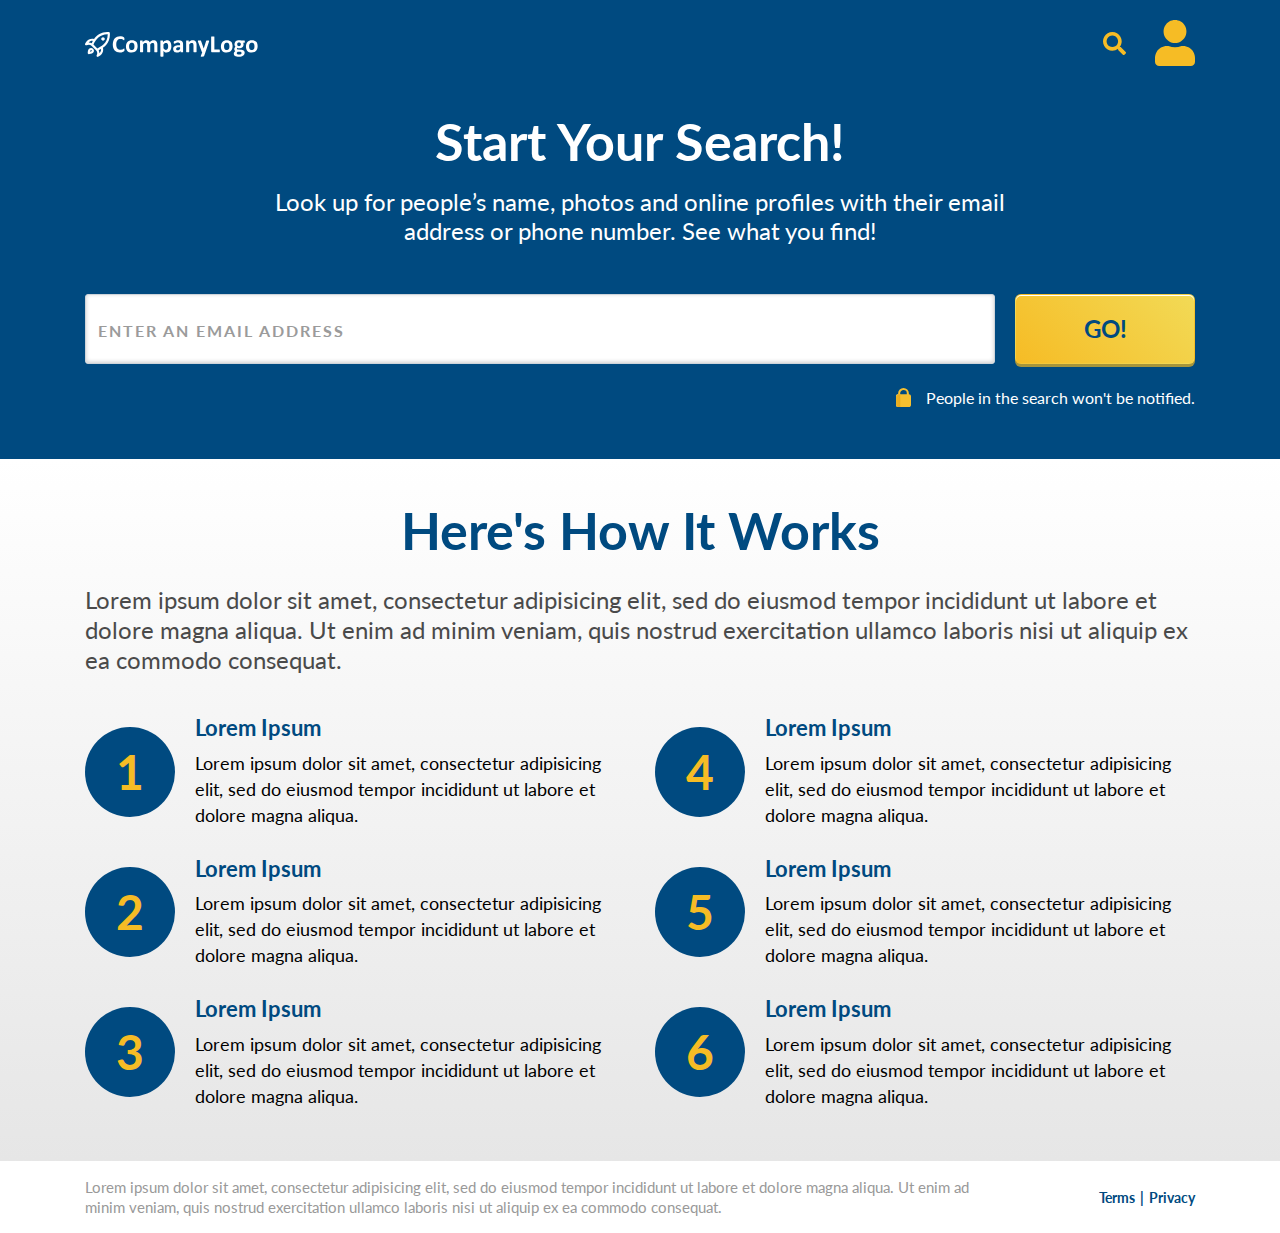
==== index.html @ 62defeea "initial commit" ====
<!doctype html>
<html lang="en">
  <head>
    <meta charset="utf-8">
    <meta name="viewport" content="width=device-width, initial-scale=1, shrink-to-fit=no">
    <title>Start Your Search!</title>
    <link rel="preconnect" href="https://fonts.gstatic.com">
    <link href="https://fonts.googleapis.com/css2?family=Lato:wght@300;400;700&display=swap" rel="stylesheet">
    <link rel="stylesheet" href="https://maxcdn.bootstrapcdn.com/bootstrap/4.0.0/css/bootstrap.min.css" integrity="sha384-Gn5384xqQ1aoWXA+058RXPxPg6fy4IWvTNh0E263XmFcJlSAwiGgFAW/dAiS6JXm" crossorigin="anonymous">
    <link rel="stylesheet" href="css/style.css">
  </head>
  <body>
    <nav class="navbar d-flex justify-content-between">
      <div class="container">
        <a href="./index.html">
          <img src="img/logo.svg" width="173" height="25" alt="">
        </a>
        <div>
          <img src="img/icn_search.svg" width="23" height="23" alt="Search">
          <img class="ml-4" src="img/icn_person.svg" alt="Profile">
        </div>
      </div>
    </nav>
    <section class="above-the-fold">
      <div class="container">
        <div class="headline text-white text-center mb-4 mb-md-5">
          <h1 class="mb-3">Start Your Search!</h1>
          <h2>Look up for people’s name, photos and online profiles with their email address or phone number. See what you find!</h2>
        </div>
        
        <form>
          <div class="input-group">
            <input class="form-control" type="text" name="email" placeholder="Enter an Email Address" />
            <p class="error-msg">Please enter a valid email address</p>
            <button id="btn-search" class="btn btn-form-submit text-uppercase" type="submit">Go!</button>
          </div>
          <div class="d-flex justify-content-start justify-content-md-end align-items-center mt-4">
            <img src="img/icn_lock.svg" alt="lock">
            <p class="form-subtext">People in the search won't be notified.</p>
          </div>
        </form>
      </div>
    </section>

    <section class="features">
      <div class="container">
        <div class="headline">
          <h1 class="text-primary text-center mb-2 mb-md-4">Here's How It Works</h1>
          <h2 class="text-secondary">Lorem ipsum dolor sit amet, consectetur adipisicing elit, sed do eiusmod tempor incididunt ut labore et dolore magna aliqua. Ut enim ad minim veniam, quis nostrud exercitation ullamco laboris nisi ut aliquip ex ea commodo consequat.</h2>
        </div>
        <div class="row">
          <div class="list-item col-md-6 d-flex align-items-lg-center">
            <div class="list-circle">1</div>
            <div class="list-text">
              <h3>Lorem Ipsum</h3>
              <p>Lorem ipsum dolor sit amet, consectetur adipisicing elit, sed do eiusmod tempor incididunt ut labore et dolore magna aliqua.</p>
            </div>
          </div>
          <div class="list-item col-md-6 d-flex align-items-lg-center">
            <div class="list-circle">4</div>
            <div class="list-text">
              <h3>Lorem Ipsum</h3>
              <p>Lorem ipsum dolor sit amet, consectetur adipisicing elit, sed do eiusmod tempor incididunt ut labore et dolore magna aliqua.</p>
            </div>
          </div>
          <div class="list-item col-md-6 d-flex align-items-lg-center">
            <div class="list-circle">2</div>
            <div class="list-text">
              <h3>Lorem Ipsum</h3>
              <p>Lorem ipsum dolor sit amet, consectetur adipisicing elit, sed do eiusmod tempor incididunt ut labore et dolore magna aliqua.</p>
            </div>
          </div>
          <div class="list-item col-md-6 d-flex align-items-lg-center">
            <div class="list-circle">5</div>
            <div class="list-text">
              <h3>Lorem Ipsum</h3>
              <p>Lorem ipsum dolor sit amet, consectetur adipisicing elit, sed do eiusmod tempor incididunt ut labore et dolore magna aliqua.</p>
            </div>
          </div>
          <div class="list-item col-md-6 d-flex align-items-lg-center mb-md-0">
            <div class="list-circle">3</div>
            <div class="list-text">
              <h3>Lorem Ipsum</h3>
              <p>Lorem ipsum dolor sit amet, consectetur adipisicing elit, sed do eiusmod tempor incididunt ut labore et dolore magna aliqua.</p>
            </div>
          </div>
          <div class="list-item col-md-6 d-flex align-items-lg-center mb-md-0">
            <div class="list-circle">6</div>
            <div class="list-text">
              <h3>Lorem Ipsum</h3>
              <p>Lorem ipsum dolor sit amet, consectetur adipisicing elit, sed do eiusmod tempor incididunt ut labore et dolore magna aliqua.</p>
            </div>
          </div>
        </div>
      </div>
    </section>
    
    <footer class="footer">
      <div class="container">
        <div class="row align-items-center">
          <div class="col-md-10">
            <p class="mb-0">Lorem ipsum dolor sit amet, consectetur adipisicing elit, sed do eiusmod tempor incididunt ut labore et dolore magna aliqua. Ut enim ad minim veniam, quis nostrud exercitation ullamco laboris nisi ut aliquip ex ea commodo consequat.</p>
          </div>
          <div class="col-md-2 text-center text-md-right pl-0 mt-3 mt-md-0">
            <a href="#">Terms</a>
            <a href="#">Privacy</a>
          </div>
        </div>
      </div>
    </footer>

    <script src="https://code.jquery.com/jquery-3.5.1.js"></script>
    <script src="https://maxcdn.bootstrapcdn.com/bootstrap/4.0.0/js/bootstrap.min.js" integrity="sha384-JZR6Spejh4U02d8jOt6vLEHfe/JQGiRRSQQxSfFWpi1MquVdAyjUar5+76PVCmYl" crossorigin="anonymous"></script>
    <script src="js/app.js"></script>
  </body>
</html>
---- css/style.css ----
/* ************************************************** !!
/* CSS CONTENTS ----------------------------------------
--------------------------------------------------------
--| General
--| Navbar
--| Search Form
--| [SECTION] Above the Fold 
--| [SECTION] Features
--| [SECTION][RESULTS PAGE] Result
--| [SECTION][RESULTS PAGE] Search Again
--| Footer
--------------------------------------------------------
----------------------------------------------------- */

/* ************************************************************
***************************************************************
--- General ---
***************************************************************
************************************************************ */

body {
  font-family: 'Lato', sans-serif;
  color: #000;
  font-size: 18px;
}

h1 {
  font-size: 52px;
  font-weight: bold;
}

h2 {
  font-size: 24px;
  font-weight: normal;
}

h3,
h5 {
  font-size: 22px;
}

h4 {
  font-size: 32px;
}

h3,
h4,
h5 {
  font-weight: bold;
  color: #004A80;
}

section {
  padding: 40px 0 52px;
}

.text-primary {
  color: #004A80 !important;
}

.text-secondary {
  color: #4A4A4A !important;
}

@media (max-width: 991px) {
  h1 {
    font-size: 48px;
  }
  h2,
  h3,
  h5 {
    font-size: 20px;
  }
}

@media (max-width: 767px) {
  h1 {
    font-size: 32px;
  }
  h2 {
    font-size: 16px;
  }
}

/* ************************************************************
***************************************************************
--- Navbar ---
***************************************************************
************************************************************ */

.navbar {
  background: #004A80;
}

.navbar {
  padding: 20px 16px;
}

/* ************************************************************
***************************************************************
--- Search Form ---
***************************************************************
************************************************************ */

.btn-form-submit {
  font-size: 24px;
  font-weight: bold;
  color: #004A80;
  background-image: linear-gradient(225deg, #F2DA56 0%, #F6BC25 100%);
  box-shadow: 0 3px 0 0 #A6953B, inset 0 1px 0 0 #FFFFFF;
  border-radius: 6px;
  outline: 0;
  appearance: none;
  -webkit-appearance: none;
  width: 180px;
  margin-left: 20px;
}

.input-group > .form-control {
  height: 70px;
  background: #FFF;
  box-shadow: inset 0 -1px 4px 0 rgba(0,0,0,0.20);
  border-radius: 3px !important;
  font-size: 22px;
}

.input-group.error > .form-control {
  border: 3px solid #DC0015;
  border-radius: 3px 3px 0 0 !important;
}

.error-msg {
  display: none;
}

.input-group.error .error-msg {
  display: block;
  position: absolute;
  bottom: -30px;
  margin: 0px;
  padding: 4px 12px;
  background: #DC0015;
  color: #FFF;
  border-radius: 0 0 3px 3px;
  font-size: 16px;
}

.form-control::placeholder {
  color: #9B9B9B;
  font-size: 16px;
  font-weight: bold;
  text-transform: uppercase;
  letter-spacing: 2px;
}

.form-subtext {
  font-size: 16px;
  color: #FFF;
  margin: 0 0 0 15px;
  line-height: normal;
}

@media (max-width: 767px) {
  .input-group {
    flex-direction: column;
  }
  .input-group > .form-control,
  .btn-form-submit {
    width: 100%;
  }
  .input-group > .form-control {
    height: 50px;
  }
  .btn-form-submit {
    margin: 12px 0 0 0;
  }
}

/* ************************************************************
***************************************************************
--- [SECTION] Above the Fold ---
***************************************************************
************************************************************ */

.above-the-fold {
  background: #004A80;
  padding-top: 24px;
}

.above-the-fold .headline {
  max-width: 780px;
  margin: 0 auto;
}

/* ************************************************************
***************************************************************
--- [SECTION] Features ---
***************************************************************
************************************************************ */

.features {
  background-image: linear-gradient(0deg, #E6E6E6 0%, #FFFFFF 100%);
}

.features .headline {
  margin-bottom: 40px;
}

.features h2 {
  line-height: 30px;
}

.list-item {
  margin-bottom: 28px;
}

.list-circle {
  border-radius: 50%;
  width: 90px;
  height: 90px;
  line-height: 90px;
  background: #004A80;
  text-align: center;
  font-size: 48px;
  font-weight: bold;
  color: #F6BC25;
  flex: 0 0 90px;
  margin-right: 20px;
}

.list-text p {
  margin: 0;
  line-height: 26px;
}

@media (max-width: 991px) {
  .features .headline {
    margin-bottom: 28px;
  }
  .features h2 {
    line-height: 28px;
  }
  .list-item {
    margin-bottom: 20px;
  }
  .list-circle {
    width: 63px;
    height: 63px;
    line-height: 63px;
    flex: 0 0 63px;
    font-size: 33.6px;
  }
  .list-text p {
    line-height: 24px;
  }
}

@media (max-width: 767px) {
  .features .headline {
    margin-bottom: 20px;
  }
  .list-item {
    margin-bottom: 16px;
  }
  .list-circle {
    width: 50.4px;
    height: 50.4px;
    line-height: 50.4px;
    flex: 0 0 50.4px;
    font-size: 26.88px;
    margin-right: 10.6px;
  }
}

/* ************************************************************
***************************************************************
--- [SECTION][RESULTS PAGE] Result ---
***************************************************************
************************************************************ */

.result {
  background: #F8F8F8;
  min-height: 455px;
  display: flex;
  flex-direction: column;
  justify-content: center;
}

.result-wrap {
  display: none;
}

.result-card {
  max-width: 980px;
  background: #fff;
  box-shadow: 0 2px 4px 0 rgba(0,0,0,0.50);
  border-radius: 30px;
  padding: 40px;
  margin: 40px auto;
}

.result-avatar {
  border-radius: 50%;
  width: 90px;
  height: 90px;
  line-height: 86px;
  background: #004A80;
  text-align: center;
  flex: 0 0 90px;
  margin-right: 20px;
}

.result-desc {
  color: #4A4A4A;
}

@media (max-width: 991px) {
  .result {
    min-height: 512px;
  }
  .result-avatar {
    width: 63px;
    height: 63px;
    line-height: 58px;
    flex: 0 0 63px;
  }
  .result-avatar img {
    width: 28px;
  }
}

@media (max-width: 767px) {
  .result {
    min-height: 306px;
  }
  .result-avatar {
    display: none;
  }
}

/* ************************************************************
***************************************************************
--- [SECTION][RESULTS PAGE] Search Again ---
***************************************************************
************************************************************ */

.search-again {
  background: #004A80;
}

@media (min-width: 992px) {
  .search-again {
    padding: 80px 0;
  }
}

@media (max-width: 767px) {
  .search-again {
    padding: 40px 0;
  }
}

/* ************************************************************
***************************************************************
--- Footer ---
***************************************************************
************************************************************ */

.footer {
  padding: 16px 0;
}

.footer p {
  font-size: 15px;
  color: #999;
  line-height: 20px;
}

.footer a {
  font-size: 14px;
  font-weight: bold;
  color: #004A80;
}

.footer a:first-of-type:after {
  content: '|';
  padding-left: 5px;
}
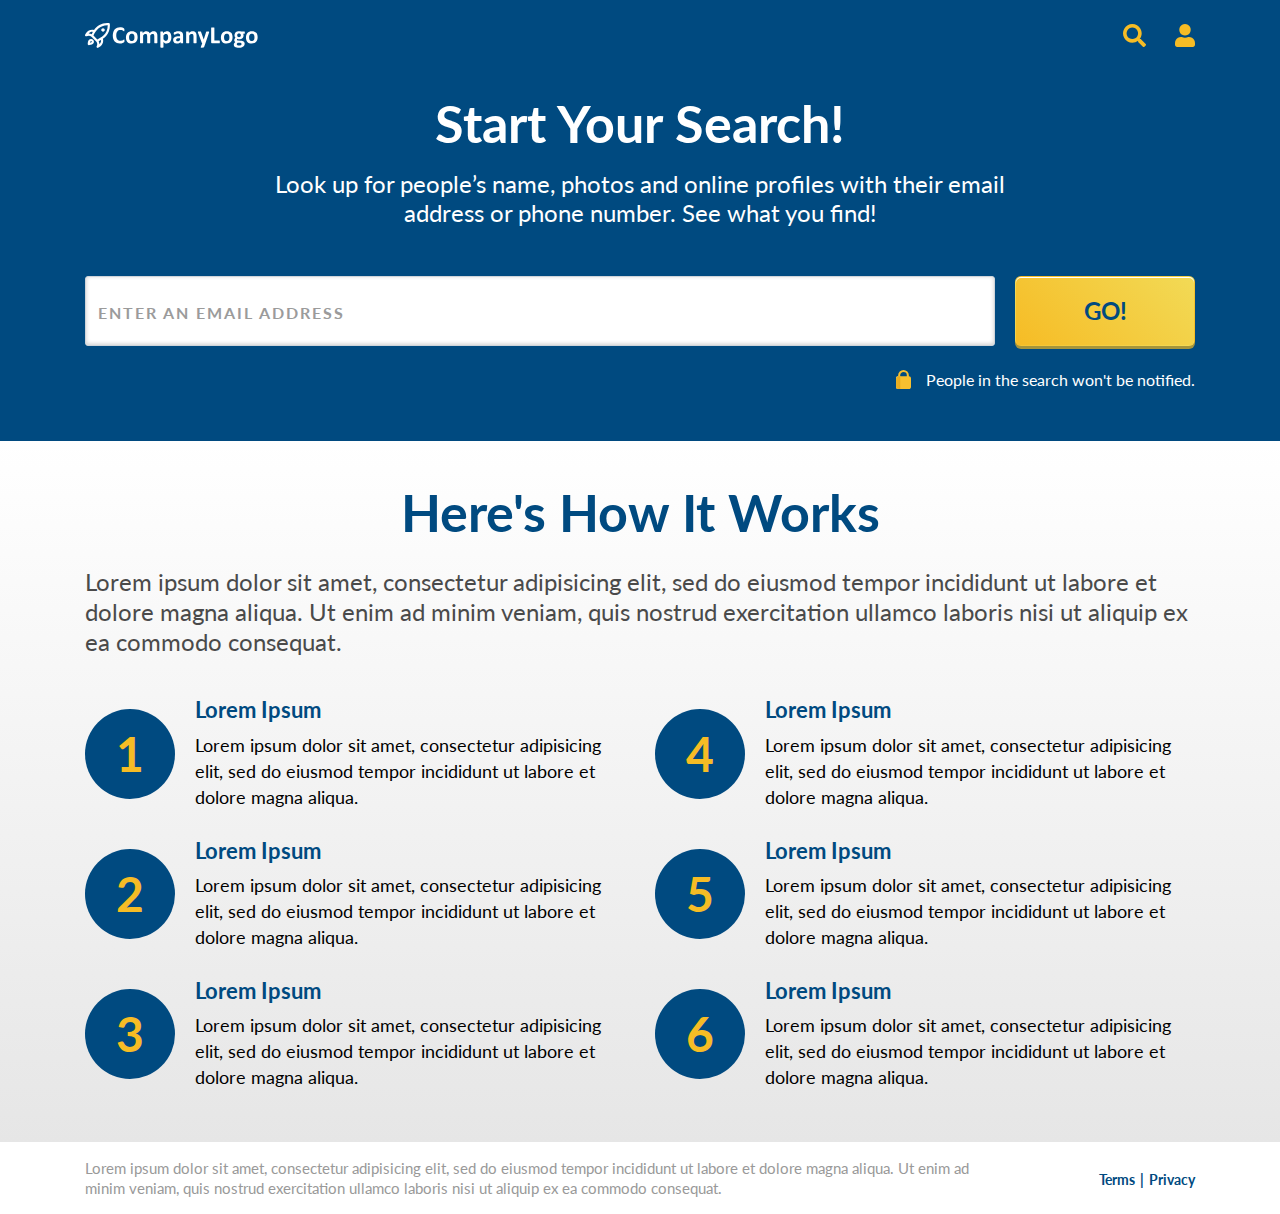
==== commit c8db26b1: "QA issue resolved - loading spinner, numbering list issue and email message issue in mobile, person " ====
--- a/index.html
+++ b/index.html
@@ -17,10 +17,13 @@
         </a>
         <div>
           <img src="img/icn_search.svg" width="23" height="23" alt="Search">
-          <img class="ml-4" src="img/icn_person.svg" alt="Profile">
+          <img class="ml-4 person-icon" src="img/icn_person.svg" alt="Profile">
         </div>
       </div>
     </nav>
+    <div class="loading">
+    </div>
+    <div class="not-loading">
     <section class="above-the-fold">
       <div class="container">
         <div class="headline text-white text-center mb-4 mb-md-5">
@@ -48,7 +51,7 @@
           <h1 class="text-primary text-center mb-2 mb-md-4">Here's How It Works</h1>
           <h2 class="text-secondary">Lorem ipsum dolor sit amet, consectetur adipisicing elit, sed do eiusmod tempor incididunt ut labore et dolore magna aliqua. Ut enim ad minim veniam, quis nostrud exercitation ullamco laboris nisi ut aliquip ex ea commodo consequat.</h2>
         </div>
-        <div class="row">
+        <div class="row list-item-container">
           <div class="list-item col-md-6 d-flex align-items-lg-center">
             <div class="list-circle">1</div>
             <div class="list-text">
@@ -94,7 +97,7 @@
         </div>
       </div>
     </section>
-    
+  </div>
     <footer class="footer">
       <div class="container">
         <div class="row align-items-center">
--- a/css/style.css
+++ b/css/style.css
@@ -22,6 +22,8 @@
   font-family: 'Lato', sans-serif;
   color: #000;
   font-size: 18px;
+  position: relative;
+  height: 100vh;
 }
 
 h1 {
@@ -94,6 +96,11 @@
 
 .navbar {
   padding: 20px 16px;
+}
+
+.person-icon {
+  height: 23px;
+  width: 20px;
 }
 
 /* ************************************************************
@@ -114,6 +121,10 @@
   -webkit-appearance: none;
   width: 180px;
   margin-left: 20px;
+}
+
+.btn-form-submit:active {
+  background-color: #F6BC25;
 }
 
 .input-group > .form-control {
@@ -182,6 +193,16 @@
 ***************************************************************
 ************************************************************ */
 
+.loading img {
+  width: 154px;
+  height: 154px;
+}
+.loading {
+  display: flex;
+  justify-content: center;
+  align-items: center;
+}
+
 .above-the-fold {
   background: #004A80;
   padding-top: 24px;
@@ -270,6 +291,40 @@
     font-size: 26.88px;
     margin-right: 10.6px;
   }
+}
+
+@media (max-width: 480px) {
+  .list-item-container {
+    display: flex;
+    flex-direction: row;
+  }
+  .list-item-container :nth-child(1) {
+    order: 1;
+  }
+  .list-item-container :nth-child(2) {
+    order: 4;
+  }
+  .list-item-container :nth-child(3) {
+    order: 2;
+  }
+  .list-item-container :nth-child(4) {
+    order: 5;
+  }
+  .list-item-container :nth-child(5) {
+    order: 3;
+  }
+  .list-item-container :nth-child(6) {
+    order: 6;
+  }
+  .loading img {
+    width: 124px;
+    height: 124px;
+  }
+  
+.input-group.error .error-msg {
+  position: static;
+  bottom: 30px;
+}
 }
 
 /* ************************************************************
@@ -368,6 +423,8 @@
 
 .footer {
   padding: 16px 0;
+  bottom: 0px;
+  width: 100%;
 }
 
 .footer p {
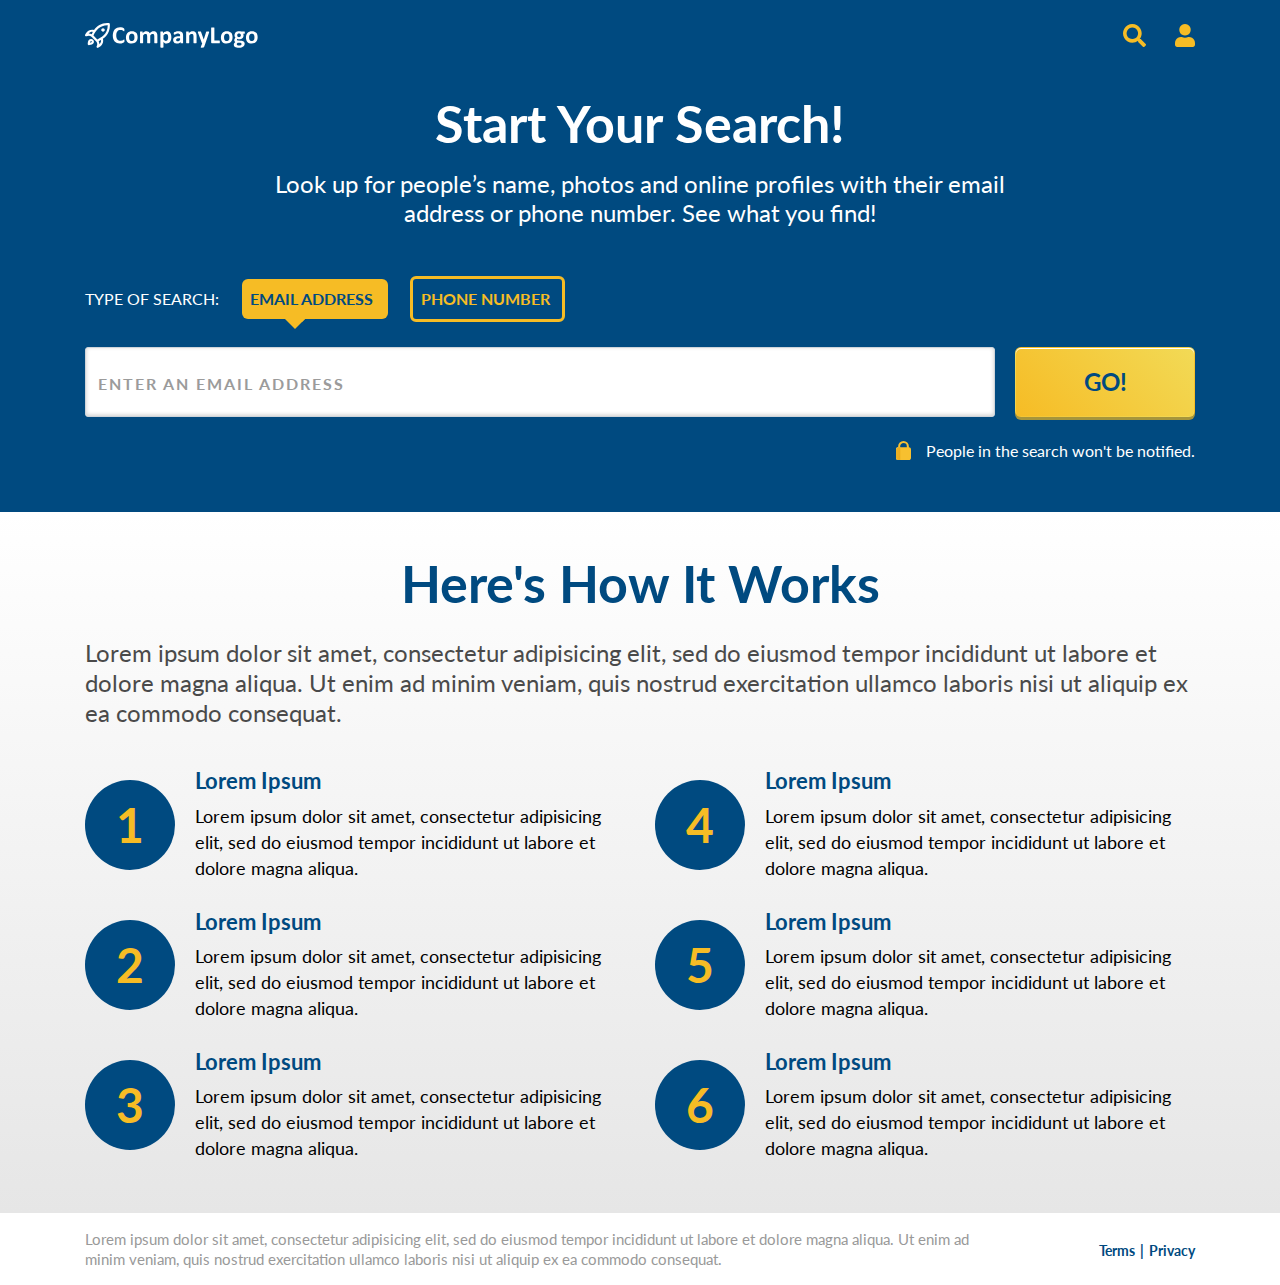
==== commit 0fdfee0b: "API call to search phone number" ====
--- a/index.html
+++ b/index.html
@@ -1,39 +1,54 @@
 <!doctype html>
 <html lang="en">
-  <head>
-    <meta charset="utf-8">
-    <meta name="viewport" content="width=device-width, initial-scale=1, shrink-to-fit=no">
-    <title>Start Your Search!</title>
-    <link rel="preconnect" href="https://fonts.gstatic.com">
-    <link href="https://fonts.googleapis.com/css2?family=Lato:wght@300;400;700&display=swap" rel="stylesheet">
-    <link rel="stylesheet" href="https://maxcdn.bootstrapcdn.com/bootstrap/4.0.0/css/bootstrap.min.css" integrity="sha384-Gn5384xqQ1aoWXA+058RXPxPg6fy4IWvTNh0E263XmFcJlSAwiGgFAW/dAiS6JXm" crossorigin="anonymous">
-    <link rel="stylesheet" href="css/style.css">
-  </head>
-  <body>
-    <nav class="navbar d-flex justify-content-between">
-      <div class="container">
-        <a href="./index.html">
-          <img src="img/logo.svg" width="173" height="25" alt="">
-        </a>
-        <div>
-          <img src="img/icn_search.svg" width="23" height="23" alt="Search">
-          <img class="ml-4 person-icon" src="img/icn_person.svg" alt="Profile">
-        </div>
+
+<head>
+  <meta charset="utf-8">
+  <meta name="viewport" content="width=device-width, initial-scale=1, shrink-to-fit=no">
+  <title>Start Your Search!</title>
+  <link rel="preconnect" href="https://fonts.gstatic.com">
+  <link href="https://fonts.googleapis.com/css2?family=Lato:wght@300;400;700&display=swap" rel="stylesheet">
+  <link rel="stylesheet" href="https://maxcdn.bootstrapcdn.com/bootstrap/4.0.0/css/bootstrap.min.css"
+    integrity="sha384-Gn5384xqQ1aoWXA+058RXPxPg6fy4IWvTNh0E263XmFcJlSAwiGgFAW/dAiS6JXm" crossorigin="anonymous">
+  <link rel="stylesheet" href="css/style.css">
+</head>
+
+<body>
+  <nav class="navbar d-flex justify-content-between">
+    <div class="container">
+      <a href="./index.html">
+        <img src="img/logo.svg" width="173" height="25" alt="">
+      </a>
+      <div>
+        <img src="img/icn_search.svg" width="23" height="23" alt="Search">
+        <img class="ml-4" src="img/icn_person.svg" width="20" height="23" alt="Profile">
       </div>
-    </nav>
-    <div class="loading">
     </div>
-    <div class="not-loading">
+  </nav>
+  <div class="loading">
+  </div>
+  <div class="not-loading">
     <section class="above-the-fold">
       <div class="container">
         <div class="headline text-white text-center mb-4 mb-md-5">
           <h1 class="mb-3">Start Your Search!</h1>
-          <h2>Look up for people’s name, photos and online profiles with their email address or phone number. See what you find!</h2>
+          <h2>Look up for people’s name, photos and online profiles with their email address or phone number. See what
+            you find!</h2>
         </div>
-        
+
         <form>
+          <div class="search-tabs">
+            <div class="search-type">
+              TYPE OF SEARCH:
+            </div>
+            <div class="selection select-email">
+              EMAIL ADDRESS
+            </div>
+            <div class="selection select-phone">
+              PHONE NUMBER
+            </div>
+          </div>
           <div class="input-group">
-            <input class="form-control" type="text" name="email" placeholder="Enter an Email Address" />
+            <input class="form-control search-placeholder" type="text" name="email" placeholder="Enter an Email Address" />
             <p class="error-msg">Please enter a valid email address</p>
             <button id="btn-search" class="btn btn-form-submit text-uppercase" type="submit">Go!</button>
           </div>
@@ -49,71 +64,84 @@
       <div class="container">
         <div class="headline">
           <h1 class="text-primary text-center mb-2 mb-md-4">Here's How It Works</h1>
-          <h2 class="text-secondary">Lorem ipsum dolor sit amet, consectetur adipisicing elit, sed do eiusmod tempor incididunt ut labore et dolore magna aliqua. Ut enim ad minim veniam, quis nostrud exercitation ullamco laboris nisi ut aliquip ex ea commodo consequat.</h2>
+          <h2 class="text-secondary">Lorem ipsum dolor sit amet, consectetur adipisicing elit, sed do eiusmod tempor
+            incididunt ut labore et dolore magna aliqua. Ut enim ad minim veniam, quis nostrud exercitation ullamco
+            laboris nisi ut aliquip ex ea commodo consequat.</h2>
         </div>
         <div class="row list-item-container">
           <div class="list-item col-md-6 d-flex align-items-lg-center">
             <div class="list-circle">1</div>
             <div class="list-text">
               <h3>Lorem Ipsum</h3>
-              <p>Lorem ipsum dolor sit amet, consectetur adipisicing elit, sed do eiusmod tempor incididunt ut labore et dolore magna aliqua.</p>
+              <p>Lorem ipsum dolor sit amet, consectetur adipisicing elit, sed do eiusmod tempor incididunt ut labore et
+                dolore magna aliqua.</p>
             </div>
           </div>
           <div class="list-item col-md-6 d-flex align-items-lg-center">
             <div class="list-circle">4</div>
             <div class="list-text">
               <h3>Lorem Ipsum</h3>
-              <p>Lorem ipsum dolor sit amet, consectetur adipisicing elit, sed do eiusmod tempor incididunt ut labore et dolore magna aliqua.</p>
+              <p>Lorem ipsum dolor sit amet, consectetur adipisicing elit, sed do eiusmod tempor incididunt ut labore et
+                dolore magna aliqua.</p>
             </div>
           </div>
           <div class="list-item col-md-6 d-flex align-items-lg-center">
             <div class="list-circle">2</div>
             <div class="list-text">
               <h3>Lorem Ipsum</h3>
-              <p>Lorem ipsum dolor sit amet, consectetur adipisicing elit, sed do eiusmod tempor incididunt ut labore et dolore magna aliqua.</p>
+              <p>Lorem ipsum dolor sit amet, consectetur adipisicing elit, sed do eiusmod tempor incididunt ut labore et
+                dolore magna aliqua.</p>
             </div>
           </div>
           <div class="list-item col-md-6 d-flex align-items-lg-center">
             <div class="list-circle">5</div>
             <div class="list-text">
               <h3>Lorem Ipsum</h3>
-              <p>Lorem ipsum dolor sit amet, consectetur adipisicing elit, sed do eiusmod tempor incididunt ut labore et dolore magna aliqua.</p>
+              <p>Lorem ipsum dolor sit amet, consectetur adipisicing elit, sed do eiusmod tempor incididunt ut labore et
+                dolore magna aliqua.</p>
             </div>
           </div>
           <div class="list-item col-md-6 d-flex align-items-lg-center mb-md-0">
             <div class="list-circle">3</div>
             <div class="list-text">
               <h3>Lorem Ipsum</h3>
-              <p>Lorem ipsum dolor sit amet, consectetur adipisicing elit, sed do eiusmod tempor incididunt ut labore et dolore magna aliqua.</p>
+              <p>Lorem ipsum dolor sit amet, consectetur adipisicing elit, sed do eiusmod tempor incididunt ut labore et
+                dolore magna aliqua.</p>
             </div>
           </div>
           <div class="list-item col-md-6 d-flex align-items-lg-center mb-md-0">
             <div class="list-circle">6</div>
             <div class="list-text">
               <h3>Lorem Ipsum</h3>
-              <p>Lorem ipsum dolor sit amet, consectetur adipisicing elit, sed do eiusmod tempor incididunt ut labore et dolore magna aliqua.</p>
+              <p>Lorem ipsum dolor sit amet, consectetur adipisicing elit, sed do eiusmod tempor incididunt ut labore et
+                dolore magna aliqua.</p>
             </div>
           </div>
         </div>
       </div>
     </section>
   </div>
-    <footer class="footer">
-      <div class="container">
-        <div class="row align-items-center">
-          <div class="col-md-10">
-            <p class="mb-0">Lorem ipsum dolor sit amet, consectetur adipisicing elit, sed do eiusmod tempor incididunt ut labore et dolore magna aliqua. Ut enim ad minim veniam, quis nostrud exercitation ullamco laboris nisi ut aliquip ex ea commodo consequat.</p>
-          </div>
-          <div class="col-md-2 text-center text-md-right pl-0 mt-3 mt-md-0">
-            <a href="#">Terms</a>
-            <a href="#">Privacy</a>
-          </div>
+  <footer class="footer">
+    <div class="container">
+      <div class="row align-items-center">
+        <div class="col-md-10">
+          <p class="mb-0">Lorem ipsum dolor sit amet, consectetur adipisicing elit, sed do eiusmod tempor incididunt ut
+            labore et dolore magna aliqua. Ut enim ad minim veniam, quis nostrud exercitation ullamco laboris nisi ut
+            aliquip ex ea commodo consequat.</p>
+        </div>
+        <div class="col-md-2 text-center text-md-right pl-0 mt-3 mt-md-0">
+          <a href="#">Terms</a>
+          <a href="#">Privacy</a>
         </div>
       </div>
-    </footer>
+    </div>
+  </footer>
 
-    <script src="https://code.jquery.com/jquery-3.5.1.js"></script>
-    <script src="https://maxcdn.bootstrapcdn.com/bootstrap/4.0.0/js/bootstrap.min.js" integrity="sha384-JZR6Spejh4U02d8jOt6vLEHfe/JQGiRRSQQxSfFWpi1MquVdAyjUar5+76PVCmYl" crossorigin="anonymous"></script>
-    <script src="js/app.js"></script>
-  </body>
-</html>
+  <script src="https://code.jquery.com/jquery-3.5.1.js"></script>
+  <script src="https://maxcdn.bootstrapcdn.com/bootstrap/4.0.0/js/bootstrap.min.js"
+    integrity="sha384-JZR6Spejh4U02d8jOt6vLEHfe/JQGiRRSQQxSfFWpi1MquVdAyjUar5+76PVCmYl"
+    crossorigin="anonymous"></script>
+  <script src="js/app.js"></script>
+</body>
+
+</html>--- a/css/style.css
+++ b/css/style.css
@@ -98,11 +98,6 @@
   padding: 20px 16px;
 }
 
-.person-icon {
-  height: 23px;
-  width: 20px;
-}
-
 /* ************************************************************
 ***************************************************************
 --- Search Form ---
@@ -140,6 +135,7 @@
   border-radius: 3px 3px 0 0 !important;
 }
 
+
 .error-msg {
   display: none;
 }
@@ -171,6 +167,47 @@
   line-height: normal;
 }
 
+.search-tabs {
+  display: flex;
+  width:480px;
+  align-items:center;
+  justify-content: space-between;
+  margin-bottom: 25px;
+  font-size: 16px;
+}
+
+.search-type{
+  font-family: Lato;
+color: #FFFFFF;
+letter-spacing: 0;
+font-weight: 400;
+}
+
+.selection {
+  letter-spacing: 0;
+  font-weight: 700;
+ 
+}
+
+.select-email {
+font-family: Lato; 
+padding: 8px 15px 8px 8px;
+border-radius: 6px;
+background: #F6BC25;
+color: #004A80;
+cursor: pointer;
+}
+
+.select-phone {
+font-family: Lato;
+padding: 8px 12px 8px 8px;
+color: #F6BC25;
+
+border: 3px solid #F6BC25;
+border-radius: 6px;
+cursor: pointer;
+}
+
 @media (max-width: 767px) {
   .input-group {
     flex-direction: column;
@@ -211,6 +248,41 @@
 .above-the-fold .headline {
   max-width: 780px;
   margin: 0 auto;
+}
+
+.not-selected{
+  background:#004A80 ;
+	border: 2px solid #F6BC25;
+  color:#F6BC25 ;
+}
+
+.arrow_box {
+	position: relative;
+  background:#F6BC25 ;
+  color: #004A80;
+}
+
+.arrow_box:after, .arrow_box:before {
+	top: 100%;
+	left: 50%;
+	border: solid transparent;
+	content: "";
+	height: 0;
+	width: 0;
+	position: absolute;
+	pointer-events: none;
+}
+
+.arrow_box:after {
+	border-color: rgba(136, 183, 213, 0);
+	border-top-color: #F6BC25;
+	border-width: 10px;
+	margin-left: -30px;
+}
+.arrow_box:before {
+	border-color: rgba(194, 225, 245, 0);
+	border-top-color: #F6BC25;
+	margin-left: -16px;
 }
 
 /* ************************************************************
@@ -298,24 +370,11 @@
     display: flex;
     flex-direction: row;
   }
-  .list-item-container :nth-child(1) {
+
+  .list-item-container :nth-child(even) {
     order: 1;
   }
-  .list-item-container :nth-child(2) {
-    order: 4;
-  }
-  .list-item-container :nth-child(3) {
-    order: 2;
-  }
-  .list-item-container :nth-child(4) {
-    order: 5;
-  }
-  .list-item-container :nth-child(5) {
-    order: 3;
-  }
-  .list-item-container :nth-child(6) {
-    order: 6;
-  }
+
   .loading img {
     width: 124px;
     height: 124px;
@@ -325,6 +384,17 @@
   position: static;
   bottom: 30px;
 }
+
+.search-tabs {
+  font-size: 14px ;
+  white-space: nowrap;
+  width:unset;
+}
+
+.search-type {
+  display: none;
+}
+
 }
 
 /* ************************************************************
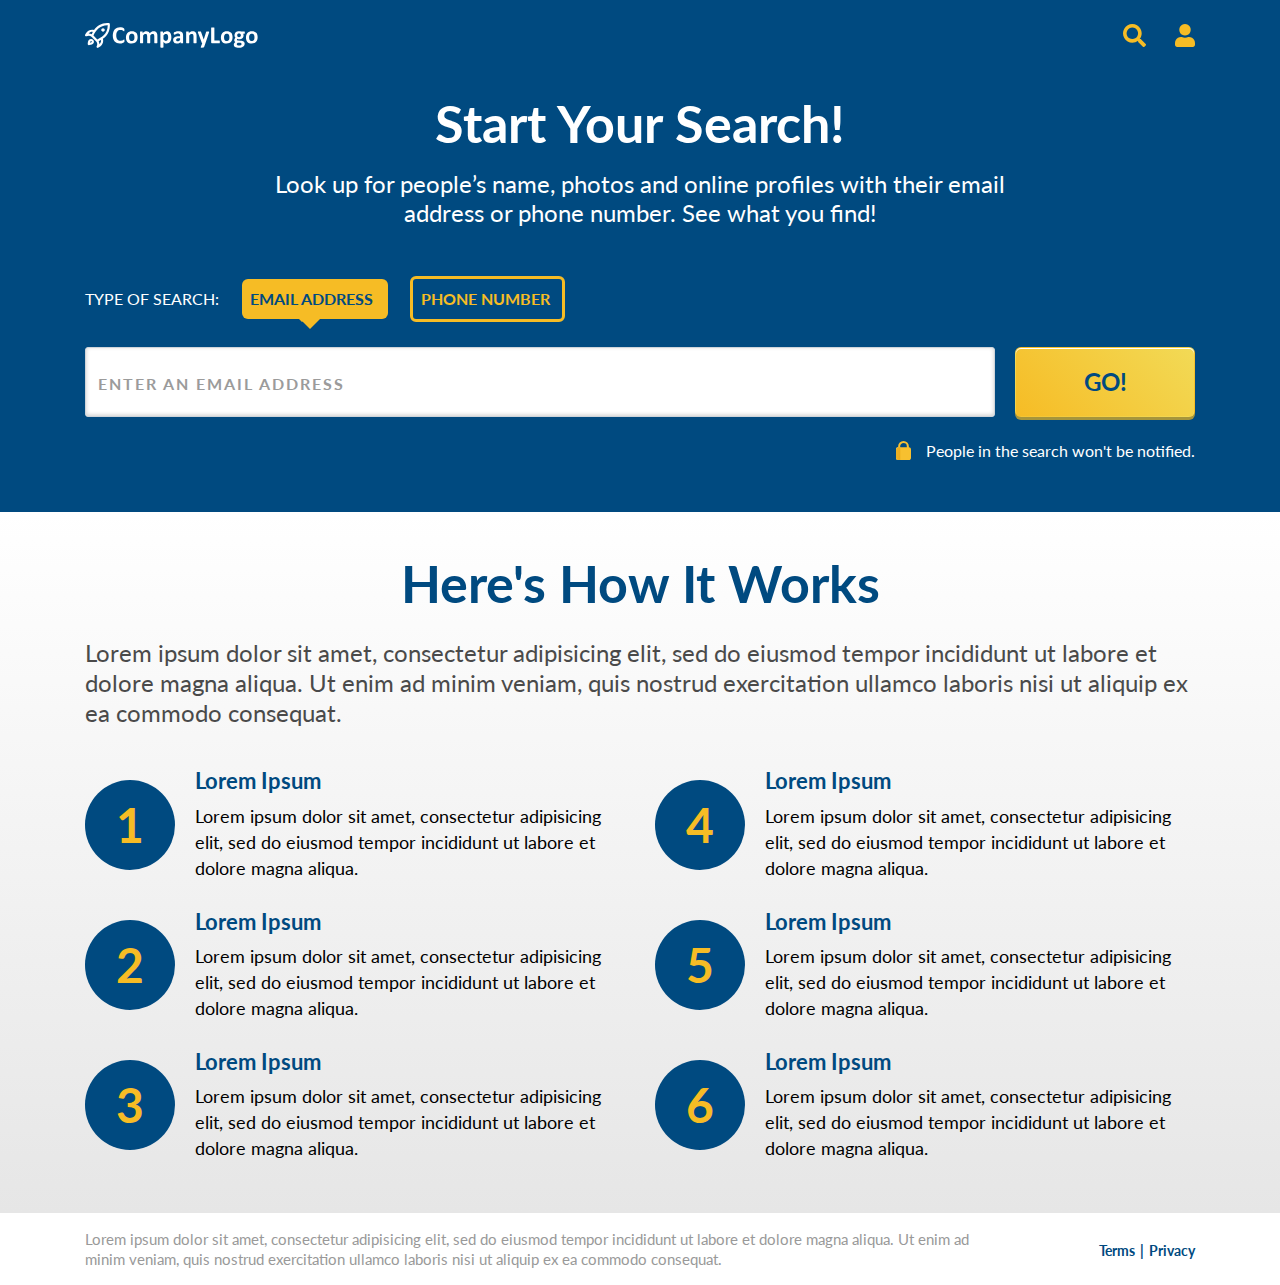
==== commit 78a5ed06: "Code refactor" ====
--- a/index.html
+++ b/index.html
@@ -48,7 +48,8 @@
             </div>
           </div>
           <div class="input-group">
-            <input class="form-control search-placeholder" type="text" name="email" placeholder="Enter an Email Address" />
+            <input class="form-control search-placeholder" type="text" name="email"
+              placeholder="Enter an Email Address" />
             <p class="error-msg">Please enter a valid email address</p>
             <button id="btn-search" class="btn btn-form-submit text-uppercase" type="submit">Go!</button>
           </div>
@@ -120,7 +121,6 @@
         </div>
       </div>
     </section>
-  </div>
   <footer class="footer">
     <div class="container">
       <div class="row align-items-center">
@@ -136,7 +136,7 @@
       </div>
     </div>
   </footer>
-
+</div>
   <script src="https://code.jquery.com/jquery-3.5.1.js"></script>
   <script src="https://maxcdn.bootstrapcdn.com/bootstrap/4.0.0/js/bootstrap.min.js"
     integrity="sha384-JZR6Spejh4U02d8jOt6vLEHfe/JQGiRRSQQxSfFWpi1MquVdAyjUar5+76PVCmYl"
--- a/css/style.css
+++ b/css/style.css
@@ -3,6 +3,7 @@
 --------------------------------------------------------
 --| General
 --| Navbar
+--| loader
 --| Search Form
 --| [SECTION] Above the Fold 
 --| [SECTION] Features
@@ -96,6 +97,41 @@
 
 .navbar {
   padding: 20px 16px;
+}
+
+/* ************************************************************
+***************************************************************
+--- loader ---
+***************************************************************
+************************************************************ */
+
+.loading img {
+  width: 154px;
+  height: 154px;
+}
+
+.loading {
+  display: flex;
+  justify-content: center;
+  align-items: center;
+  background-color: #F8F8F8;
+}
+
+.loading-start {
+  height: 100vh;
+  display: flex;
+  flex-direction: column;
+}
+
+@media (max-width: 480px) {
+  .input-group.error .error-msg {
+    position: static;
+    bottom: 30px;
+  }
+  .loading img {
+    width: 124px;
+    height: 124px;
+  }
 }
 
 /* ************************************************************
@@ -177,7 +213,7 @@
 }
 
 .search-type{
-  font-family: Lato;
+font-family: Lato;
 color: #FFFFFF;
 letter-spacing: 0;
 font-weight: 400;
@@ -186,26 +222,20 @@
 .selection {
   letter-spacing: 0;
   font-weight: 700;
- 
-}
-
-.select-email {
-font-family: Lato; 
+  cursor: pointer;
+  border-radius: 6px;
+}
+
+.select-email { 
 padding: 8px 15px 8px 8px;
-border-radius: 6px;
 background: #F6BC25;
 color: #004A80;
-cursor: pointer;
 }
 
 .select-phone {
-font-family: Lato;
 padding: 8px 12px 8px 8px;
 color: #F6BC25;
-
 border: 3px solid #F6BC25;
-border-radius: 6px;
-cursor: pointer;
 }
 
 @media (max-width: 767px) {
@@ -224,21 +254,22 @@
   }
 }
 
+@media (max-width: 480px) {
+  .search-tabs {
+    font-size: 14px ;
+    white-space: nowrap;
+    width:unset;
+  }
+  .search-type {
+    display: none;
+  }
+}
+
 /* ************************************************************
 ***************************************************************
 --- [SECTION] Above the Fold ---
 ***************************************************************
 ************************************************************ */
-
-.loading img {
-  width: 154px;
-  height: 154px;
-}
-.loading {
-  display: flex;
-  justify-content: center;
-  align-items: center;
-}
 
 .above-the-fold {
   background: #004A80;
@@ -277,8 +308,9 @@
 	border-color: rgba(136, 183, 213, 0);
 	border-top-color: #F6BC25;
 	border-width: 10px;
-	margin-left: -30px;
-}
+	margin-left: -15px;
+}
+
 .arrow_box:before {
 	border-color: rgba(194, 225, 245, 0);
 	border-top-color: #F6BC25;
@@ -370,30 +402,9 @@
     display: flex;
     flex-direction: row;
   }
-
   .list-item-container :nth-child(even) {
     order: 1;
   }
-
-  .loading img {
-    width: 124px;
-    height: 124px;
-  }
-  
-.input-group.error .error-msg {
-  position: static;
-  bottom: 30px;
-}
-
-.search-tabs {
-  font-size: 14px ;
-  white-space: nowrap;
-  width:unset;
-}
-
-.search-type {
-  display: none;
-}
 
 }
 
